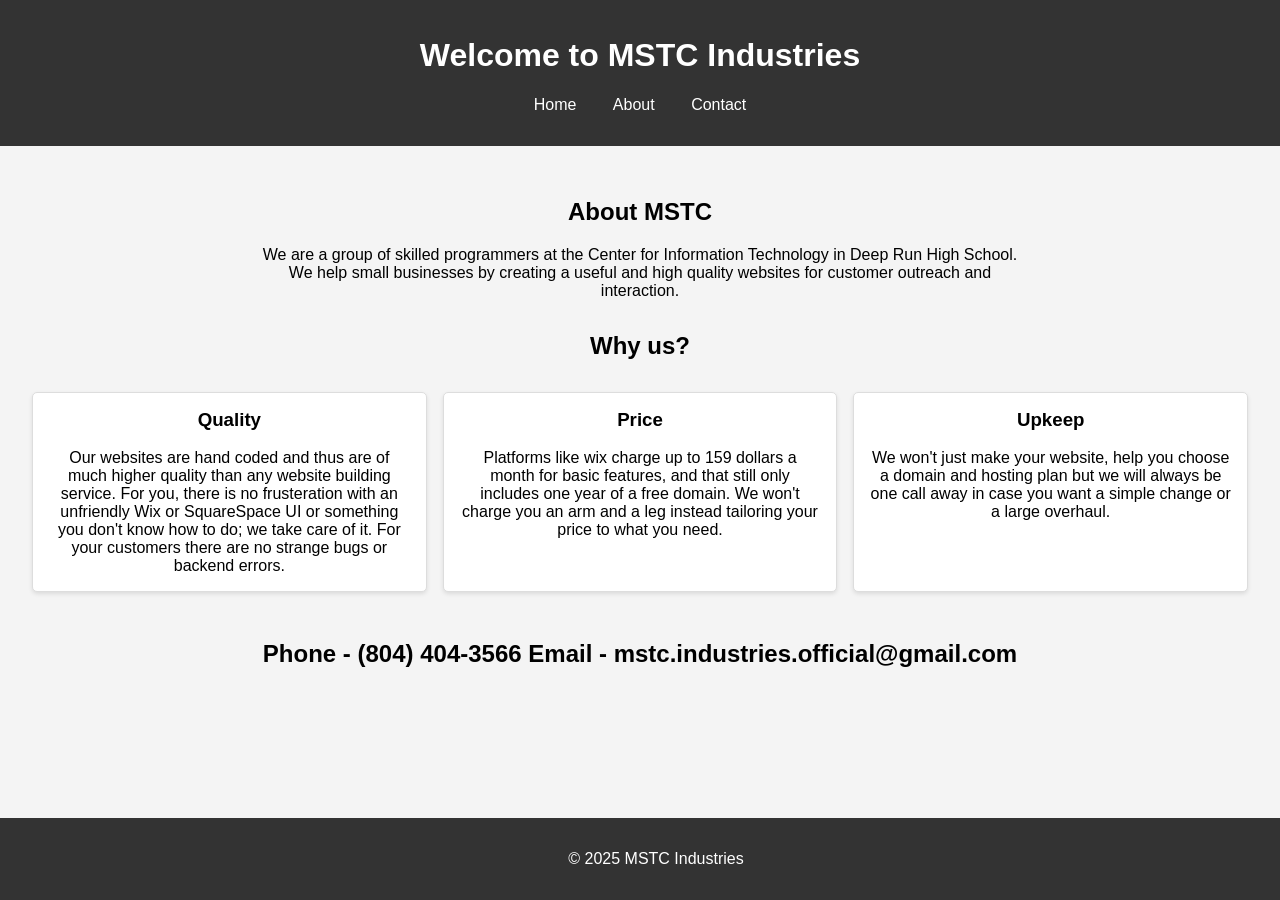
==== index.html @ cb87286d "Add files via upload" ====
<!DOCTYPE html>
<html lang="en">
<head>
    <meta charset="UTF-8">
    <meta name="viewport" content="width=device-width, initial-scale=1.0">
    <title>My Website</title>
    <link rel="stylesheet" href="MSTC.css">
</head>
<body>
    <header>
        <h1>Welcome to MSTC Industries</h1>
        <nav>
            <ul>
                <li id="home"><a href="home">Home</a></li>
                <li><a href="greetings">About</a></li>
                <li><a href="contact">Contact</a></li>
            </ul>
        </nav>
    </header>
    <main>
        <section id="greetings">
            <h2>About MSTC</h2>
            <p>We are a group of skilled programmers at the Center for Information Technology in Deep Run High School.  We help small businesses by creating a useful and high quality websites for customer outreach and interaction.</p>
        </section>
        <section id="whyus">
            <h2>Why us?</h2>
        </section>
        <section class="card-container">
            <div class="card">
                <h3>Quality</h3>
                <p class="cardstuff">Our websites are hand coded and thus are of much higher quality than any website building service.  For you, there is no frusteration with an unfriendly Wix or SquareSpace UI or something you don't know how to do; we take care of it.  For your customers there are no strange bugs or backend errors.</p>
            </div>
            <div class="card">
                <h3>Price</h3>
                <p class="cardstuff">Platforms like wix charge up to 159 dollars a month for basic features, and that still only includes one year of a free domain.  We won't charge you an arm and a leg instead tailoring your price to what you need.</p>
            </div>
            <div class="card">
                <h3>Upkeep</h3>
                <p class="cardstuff">We won't just make your website, help you choose a domain and hosting plan but we will always be one call away in case you want a simple change or a large overhaul.</p>
            </div>
        </section>
        <section id="contact">
            <h1>Phone - (804) 404-3566         Email - mstc.industries.official@gmail.com</h1>
        </section>
    </main>
    <footer>
        <p>&copy; 2025 MSTC Industries</p>
    </footer>
    <script src="MSTC.js"></script>
</body>
</html>
---- MSTC.css ----
body {
    font-family: Arial, sans-serif;
    margin: 0;
    padding: 0;
    background-color: #f4f4f4;
}

header {
    background-color: #333;
    color: #fff;
    padding: 1rem;
    text-align: center;
}

header nav ul {
    list-style: none;
    padding: 0;
}

header nav ul li {
    display: inline;
    margin: 0 1rem;
}

header nav ul li a {
    color: #fff;
    text-decoration: none;
}

main {
    padding: 2rem;
}

footer {
    background-color: #333;
    color: #fff;
    text-align: center;
    padding: 1rem;
    position: fixed;
    bottom: 0;
    width: 100%;
}

.card-container {
    display: flex;
    gap: 1rem;
    margin-top: 2rem;
}

.card {
    background-color: #fff;
    padding: 1rem;
    border: 1px solid #ddd;
    border-radius: 5px;
    box-shadow: 0 2px 4px rgba(0, 0, 0, 0.1);
    flex: 1;
    transition: transform 0.2s; /* Add transition for smooth effect */
}

.card:hover {
    transform: scale(1.05); /* Slightly increase size on hover */
}

.card h3 {
    margin-top: 0;
}

.card p {
    margin-bottom: 0;
}
#greetings{
    text-align: center;
    padding-left: 14rem;
    padding-right: 14rem;
    
}
#whyus{
    margin-top: 2rem;
    text-align: center;
    
}
.cardstuff{
    text-align: center;
}
h3{
    text-align: center;
}
#contact{
    text-align: center;
    margin-top: 3rem;
}
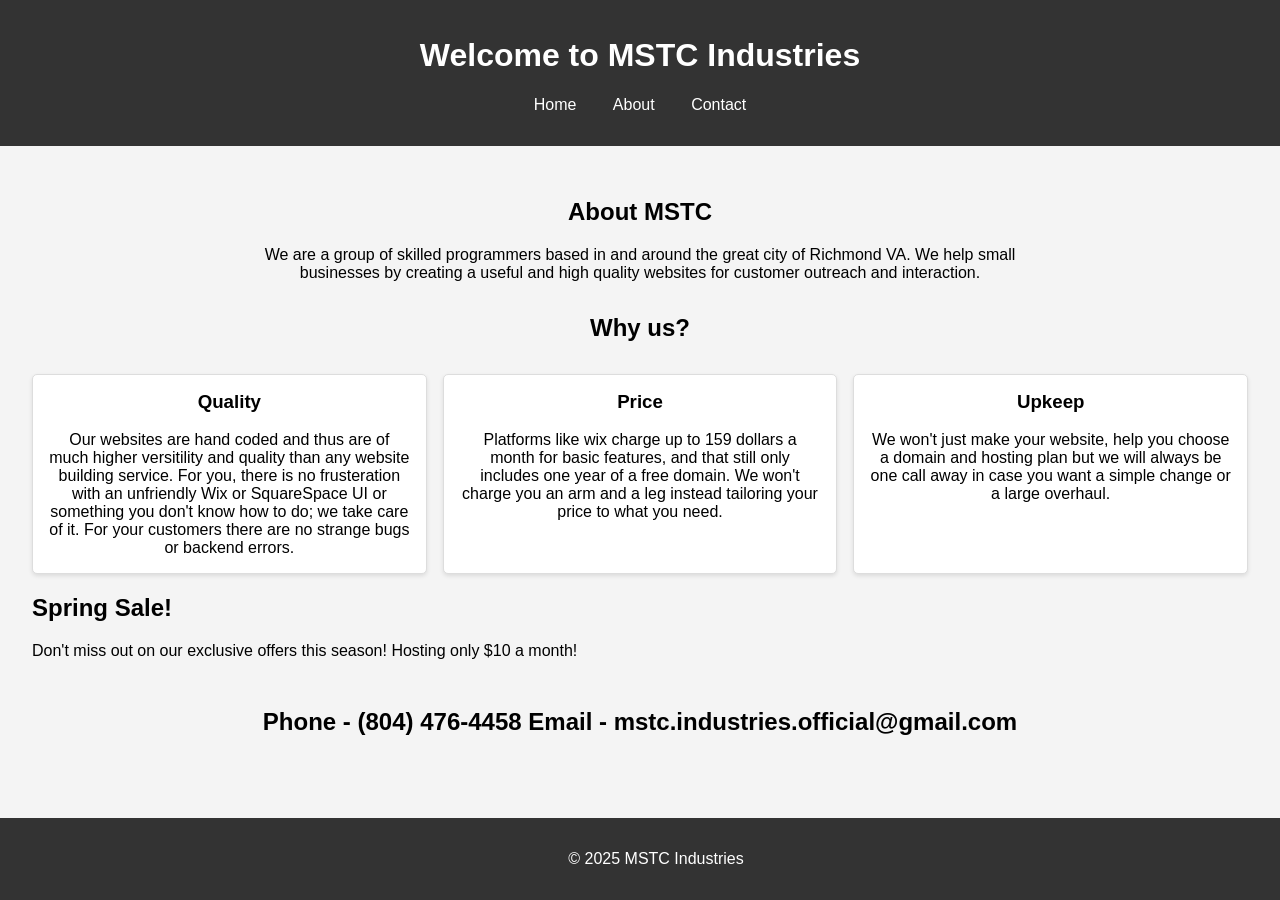
==== commit 8c3163fa: "Update index.html" ====
--- a/index.html
+++ b/index.html
@@ -11,24 +11,28 @@
         <h1>Welcome to MSTC Industries</h1>
         <nav>
             <ul>
-                <li id="home"><a href="home">Home</a></li>
-                <li><a href="greetings">About</a></li>
-                <li><a href="contact">Contact</a></li>
+                <li id="home"><a href="#home">Home</a></li>
+                <li><a href="#greetings">About</a></li>
+                <li><a href="#contact">Contact</a></li>
             </ul>
         </nav>
     </header>
     <main>
         <section id="greetings">
+            <div class="see-through-card">
             <h2>About MSTC</h2>
-            <p>We are a group of skilled programmers at the Center for Information Technology in Deep Run High School.  We help small businesses by creating a useful and high quality websites for customer outreach and interaction.</p>
+            <p>We are a group of skilled programmers based in and around the great city of Richmond VA.  We help small businesses by creating a useful and high quality websites for customer outreach and interaction.</p>
+            </div>
         </section>
         <section id="whyus">
             <h2>Why us?</h2>
         </section>
+        
+        
         <section class="card-container">
             <div class="card">
                 <h3>Quality</h3>
-                <p class="cardstuff">Our websites are hand coded and thus are of much higher quality than any website building service.  For you, there is no frusteration with an unfriendly Wix or SquareSpace UI or something you don't know how to do; we take care of it.  For your customers there are no strange bugs or backend errors.</p>
+                <p class="cardstuff">Our websites are hand coded and thus are of much higher versitility and quality than any website building service.  For you, there is no frusteration with an unfriendly Wix or SquareSpace UI or something you don't know how to do; we take care of it.  For your customers there are no strange bugs or backend errors.</p>
             </div>
             <div class="card">
                 <h3>Price</h3>
@@ -39,8 +43,19 @@
                 <p class="cardstuff">We won't just make your website, help you choose a domain and hosting plan but we will always be one call away in case you want a simple change or a large overhaul.</p>
             </div>
         </section>
+        <section id="spring-sale">
+            <div class="see-through-card">
+            <div class="big-card">
+                <h2>Spring Sale!</h2>
+                <p>Don't miss out on our exclusive offers this season! Hosting only $10 a month!</p>
+                
+            </div>
+        </div>
+        </section>
         <section id="contact">
-            <h1>Phone - (804) 404-3566         Email - mstc.industries.official@gmail.com</h1>
+            <div class="see-through-card">
+            <h1>Phone - (804) 476-4458         Email - mstc.industries.official@gmail.com</h1>
+            </div>
         </section>
     </main>
     <footer>
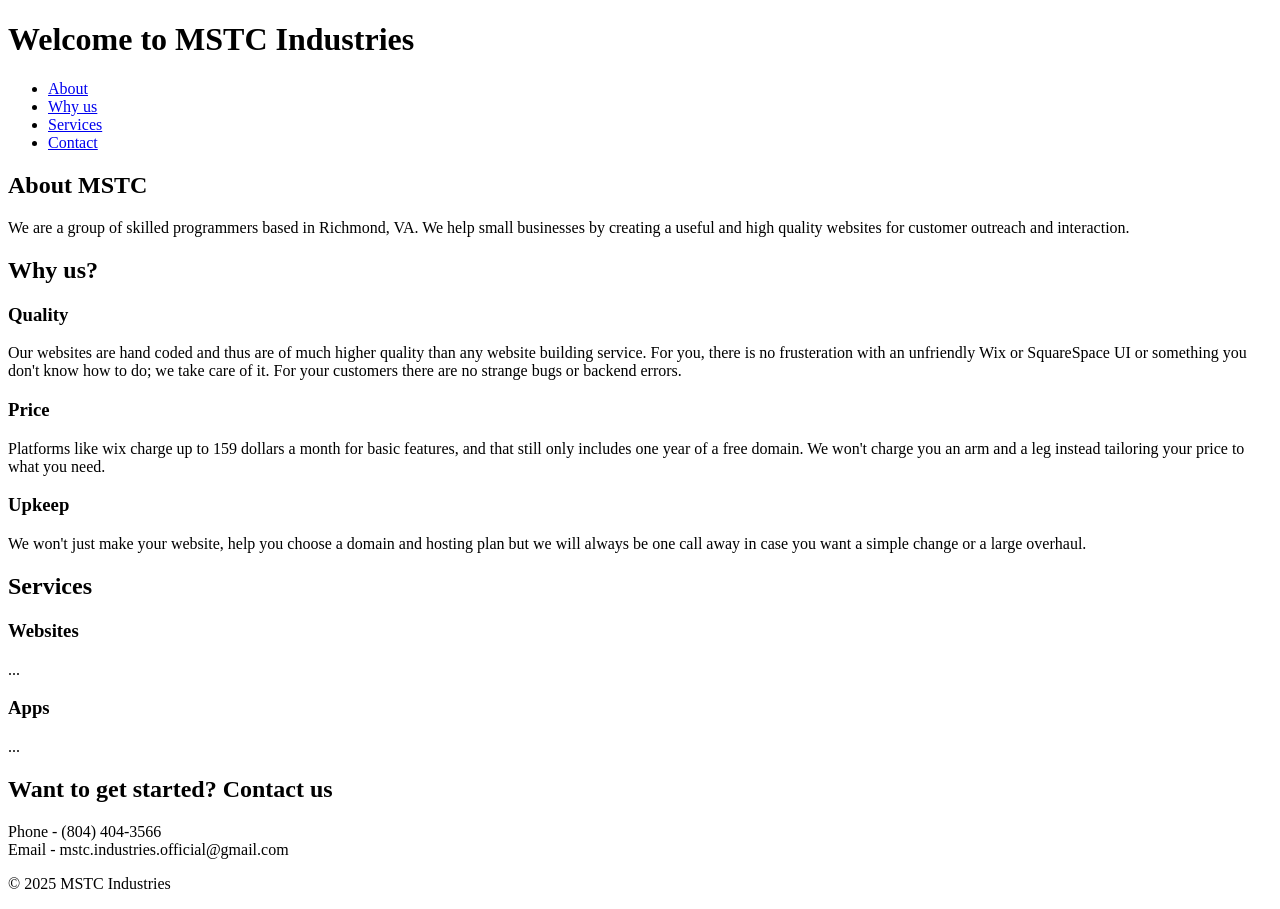
==== commit a1401977: "added stuff" ====
--- a/index.html
+++ b/index.html
@@ -4,35 +4,32 @@
     <meta charset="UTF-8">
     <meta name="viewport" content="width=device-width, initial-scale=1.0">
     <title>My Website</title>
-    <link rel="stylesheet" href="MSTC.css">
+    <link rel="stylesheet" href="index.css">
 </head>
 <body>
     <header>
         <h1>Welcome to MSTC Industries</h1>
-        <nav>
-            <ul>
-                <li id="home"><a href="#home">Home</a></li>
-                <li><a href="#greetings">About</a></li>
-                <li><a href="#contact">Contact</a></li>
-            </ul>
-        </nav>
     </header>
+    <nav>
+        <ul>
+            <li><a href="#greetings">About</a></li>
+            <li><a href="#whyus">Why us</a></li>
+            <li><a href="#services">Services</a></li>
+            <li><a href="#contact">Contact</a></li>
+        </ul>
+    </nav>
     <main>
         <section id="greetings">
-            <div class="see-through-card">
             <h2>About MSTC</h2>
-            <p>We are a group of skilled programmers based in and around the great city of Richmond VA.  We help small businesses by creating a useful and high quality websites for customer outreach and interaction.</p>
-            </div>
+            <p>We are a group of skilled programmers based in Richmond, VA.  We help small businesses by creating a useful and high quality websites for customer outreach and interaction.</p>
         </section>
         <section id="whyus">
             <h2>Why us?</h2>
         </section>
-        
-        
         <section class="card-container">
             <div class="card">
                 <h3>Quality</h3>
-                <p class="cardstuff">Our websites are hand coded and thus are of much higher versitility and quality than any website building service.  For you, there is no frusteration with an unfriendly Wix or SquareSpace UI or something you don't know how to do; we take care of it.  For your customers there are no strange bugs or backend errors.</p>
+                <p class="cardstuff">Our websites are hand coded and thus are of much higher quality than any website building service.  For you, there is no frusteration with an unfriendly Wix or SquareSpace UI or something you don't know how to do; we take care of it.  For your customers there are no strange bugs or backend errors.</p>
             </div>
             <div class="card">
                 <h3>Price</h3>
@@ -43,24 +40,27 @@
                 <p class="cardstuff">We won't just make your website, help you choose a domain and hosting plan but we will always be one call away in case you want a simple change or a large overhaul.</p>
             </div>
         </section>
-        <section id="spring-sale">
-            <div class="see-through-card">
-            <div class="big-card">
-                <h2>Spring Sale!</h2>
-                <p>Don't miss out on our exclusive offers this season! Hosting only $10 a month!</p>
-                
+        <section id="services">
+            <h2>Services</h2>
+        </section>
+        <section class="card-container">
+            <div class="card">
+                <h3>Websites</h3>
+                <p class="cardstuff">...</p>
             </div>
-        </div>
+            <div class="card">
+                <h3>Apps</h3>
+                <p class="cardstuff">...</p>
+            </div>
         </section>
         <section id="contact">
-            <div class="see-through-card">
-            <h1>Phone - (804) 476-4458         Email - mstc.industries.official@gmail.com</h1>
-            </div>
+            <h1>Want to get started? Contact us</h1>
+            <p>Phone - (804) 404-3566<br>Email - mstc.industries.official@gmail.com</p>
         </section>
     </main>
     <footer>
         <p>&copy; 2025 MSTC Industries</p>
     </footer>
-    <script src="MSTC.js"></script>
+    <script src="index.js"></script>
 </body>
 </html>
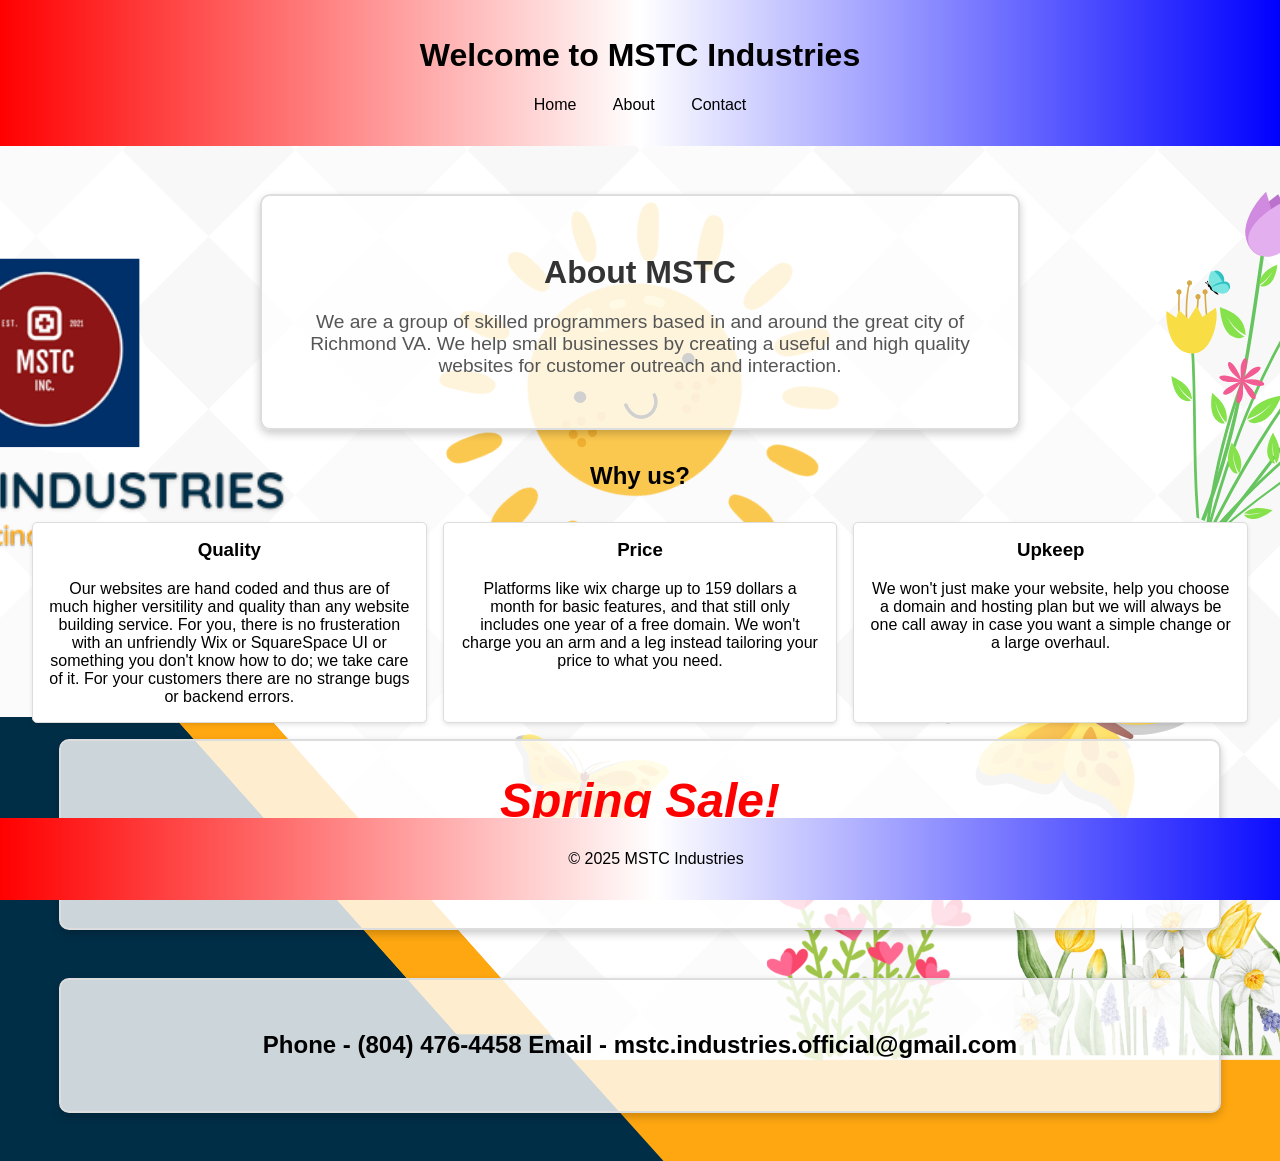
==== commit 0a6c96c0: "Update index.html" ====
--- a/index.html
+++ b/index.html
@@ -9,27 +9,30 @@
 <body>
     <header>
         <h1>Welcome to MSTC Industries</h1>
+        <nav>
+            <ul>
+                <li id="home"><a href="#home">Home</a></li>
+                <li><a href="#greetings">About</a></li>
+                <li><a href="#contact">Contact</a></li>
+            </ul>
+        </nav>
     </header>
-    <nav>
-        <ul>
-            <li><a href="#greetings">About</a></li>
-            <li><a href="#whyus">Why us</a></li>
-            <li><a href="#services">Services</a></li>
-            <li><a href="#contact">Contact</a></li>
-        </ul>
-    </nav>
     <main>
         <section id="greetings">
+            <div class="see-through-card">
             <h2>About MSTC</h2>
-            <p>We are a group of skilled programmers based in Richmond, VA.  We help small businesses by creating a useful and high quality websites for customer outreach and interaction.</p>
+            <p>We are a group of skilled programmers based in and around the great city of Richmond VA.  We help small businesses by creating a useful and high quality websites for customer outreach and interaction.</p>
+            </div>
         </section>
         <section id="whyus">
             <h2>Why us?</h2>
         </section>
+        
+        
         <section class="card-container">
             <div class="card">
                 <h3>Quality</h3>
-                <p class="cardstuff">Our websites are hand coded and thus are of much higher quality than any website building service.  For you, there is no frusteration with an unfriendly Wix or SquareSpace UI or something you don't know how to do; we take care of it.  For your customers there are no strange bugs or backend errors.</p>
+                <p class="cardstuff">Our websites are hand coded and thus are of much higher versitility and quality than any website building service.  For you, there is no frusteration with an unfriendly Wix or SquareSpace UI or something you don't know how to do; we take care of it.  For your customers there are no strange bugs or backend errors.</p>
             </div>
             <div class="card">
                 <h3>Price</h3>
@@ -40,27 +43,24 @@
                 <p class="cardstuff">We won't just make your website, help you choose a domain and hosting plan but we will always be one call away in case you want a simple change or a large overhaul.</p>
             </div>
         </section>
-        <section id="services">
-            <h2>Services</h2>
-        </section>
-        <section class="card-container">
-            <div class="card">
-                <h3>Websites</h3>
-                <p class="cardstuff">...</p>
+        <section id="spring-sale">
+            <div class="see-through-card">
+            <div class="big-card">
+                <h2>Spring Sale!</h2>
+                <p>Don't miss out on our exclusive offers this season! Hosting only $10 a month!</p>
+                
             </div>
-            <div class="card">
-                <h3>Apps</h3>
-                <p class="cardstuff">...</p>
-            </div>
+        </div>
         </section>
         <section id="contact">
-            <h1>Want to get started? Contact us</h1>
-            <p>Phone - (804) 404-3566<br>Email - mstc.industries.official@gmail.com</p>
+            <div class="see-through-card">
+            <h1>Phone - (804) 476-4458         Email - mstc.industries.official@gmail.com</h1>
+            </div>
         </section>
     </main>
     <footer>
         <p>&copy; 2025 MSTC Industries</p>
     </footer>
-    <script src="index.js"></script>
+    <script src="MSTC.js"></script>
 </body>
 </html>
--- a/index.css
+++ b/index.css
@@ -0,0 +1,212 @@
+body {
+    font-family: Arial, sans-serif;
+    margin: 0;
+    padding: 0;
+    background-color: #f4f4f4;
+}
+
+header {
+    background-color: #333;
+    color: #080808;
+    padding: 1rem;
+    text-align: center;
+}
+
+header nav ul {
+    list-style: none;
+    padding: 0;
+}
+
+header nav ul li {
+    display: inline;
+    margin: 0 1rem;
+}
+
+header nav ul li a {
+    color: #000000;
+    text-decoration: none;
+}
+
+main {
+    padding: 2rem;
+}
+
+footer {
+    background-color: #333;
+    color: #fff;
+    text-align: center;
+    padding: 1rem;
+    position: fixed;
+    bottom: 0;
+    width: 100%;
+}
+
+.card-container {
+    display: flex;
+    gap: 1rem;
+    margin-top: 2rem;
+}
+
+.card {
+    background-color: #fff;
+    padding: 1rem;
+    border: 1px solid #ddd;
+    border-radius: 5px;
+    box-shadow: 0 2px 4px rgba(0, 0, 0, 0.1);
+    flex: 1;
+    transition: transform 0.2s; /* Add transition for smooth effect */
+}
+
+.card:hover {
+    transform: scale(1.05); /* Slightly increase size on hover */
+}
+
+.card h3 {
+    margin-top: 0;
+}
+
+.card p {
+    margin-bottom: 0;
+}
+#greetings{
+    text-align: center;
+    padding-left: 14rem;
+    padding-right: 14rem;
+    
+}
+#whyus{
+    margin-top: 2rem;
+    text-align: center;
+    
+}
+.cardstuff{
+    text-align: center;
+}
+h3{
+    text-align: center;
+}
+#contact{
+    text-align: center;
+    margin-top: 3rem;
+}
+header, footer {
+    background: linear-gradient(to right, red, white, blue);
+    color: black; /* Sets the text color to black */
+    padding: 1rem;
+    text-align: center;
+}
+
+main {
+    background-image: url('Background.svg');
+    background-size: cover; /* Ensures the image covers the entire background */
+    background-position: center; /* Centers the image */
+    background-repeat: no-repeat; /* Prevents the image from repeating */
+    padding: 2rem;
+}
+
+
+.see-through-card {
+    background-color: rgba(255, 255, 255, 0.8); /* Makes the card slightly see-through */
+    padding: 2rem;
+    border: 2px solid #ddd;
+    border-radius: 10px;
+    box-shadow: 0 4px 8px rgba(0, 0, 0, 0.2);
+    text-align: center;
+    max-width: 90%;
+    margin: 1rem auto; /* Centers the card */
+    transition: transform 0.3s ease;
+}
+
+.see-through-card:hover {
+    transform: scale(1.05); /* Adds hover effect */
+}
+
+.see-through-card h2 {
+    font-size: 2rem;
+    color: #333;
+    margin-bottom: 1rem;
+}
+
+.see-through-card p {
+    font-size: 1.2rem;
+    color: #555;
+}
+.big-card h2 {
+    margin: 0;
+    font-size: 3rem; /* Larger text size */
+    color: red; /* Text color red */
+    font-style: italic; /* Slanted text */
+}
+
+.big-card p {
+    margin-top: 1rem;
+    font-size: 1.5rem; /* Slightly larger paragraph text */
+    color: red; /* Text color red */
+    font-style: italic; /* Slanted text */
+}
+/* General Styles for Small Devices */
+@media (max-width: 768px) {
+    header, footer {
+        padding: 0.5rem; /* Reduce padding for header and footer */
+    }
+
+    header h1 {
+        font-size: 1.5rem; /* Smaller header title */
+    }
+
+    header nav ul li {
+        margin: 0 0.5rem; /* Reduce spacing in navigation menu */
+    }
+
+    .card-container {
+        flex-direction: column; /* Stack cards vertically on smaller screens */
+        gap: 1rem;
+    }
+
+    .card, .big-card, .see-through-card {
+        max-width: 100%; /* Cards take full width of the screen */
+        padding: 1rem; /* Adjust padding for readability */
+    }
+
+    .big-card h2, .see-through-card h2 {
+        font-size: 2rem; /* Resize card titles */
+    }
+
+    .big-card p, .see-through-card p {
+        font-size: 1.1rem; /* Resize card text */
+    }
+
+    #spring-sale {
+        height: auto; /* Allow flexibility in section height */
+        padding: 1rem; /* Add padding for smaller screens */
+    }
+
+    main {
+        padding: 1rem; /* Reduce general padding for main content */
+    }
+}
+
+/* Even Smaller Devices (e.g., Phones) */
+@media (max-width: 480px) {
+    header h1 {
+        font-size: 1.2rem; /* Further reduce header title size */
+    }
+
+    header nav ul li {
+        display: block; /* Stack navigation items vertically */
+        margin: 0.5rem 0; /* Add spacing between links */
+    }
+
+    .big-card h2, .see-through-card h2 {
+        font-size: 1.5rem; /* Adjust titles for smaller devices */
+    }
+
+    .big-card p, .see-through-card p {
+        font-size: 1rem; /* Adjust text for readability */
+    }
+
+    footer {
+        font-size: 0.9rem; /* Resize footer text */
+    }
+}
+
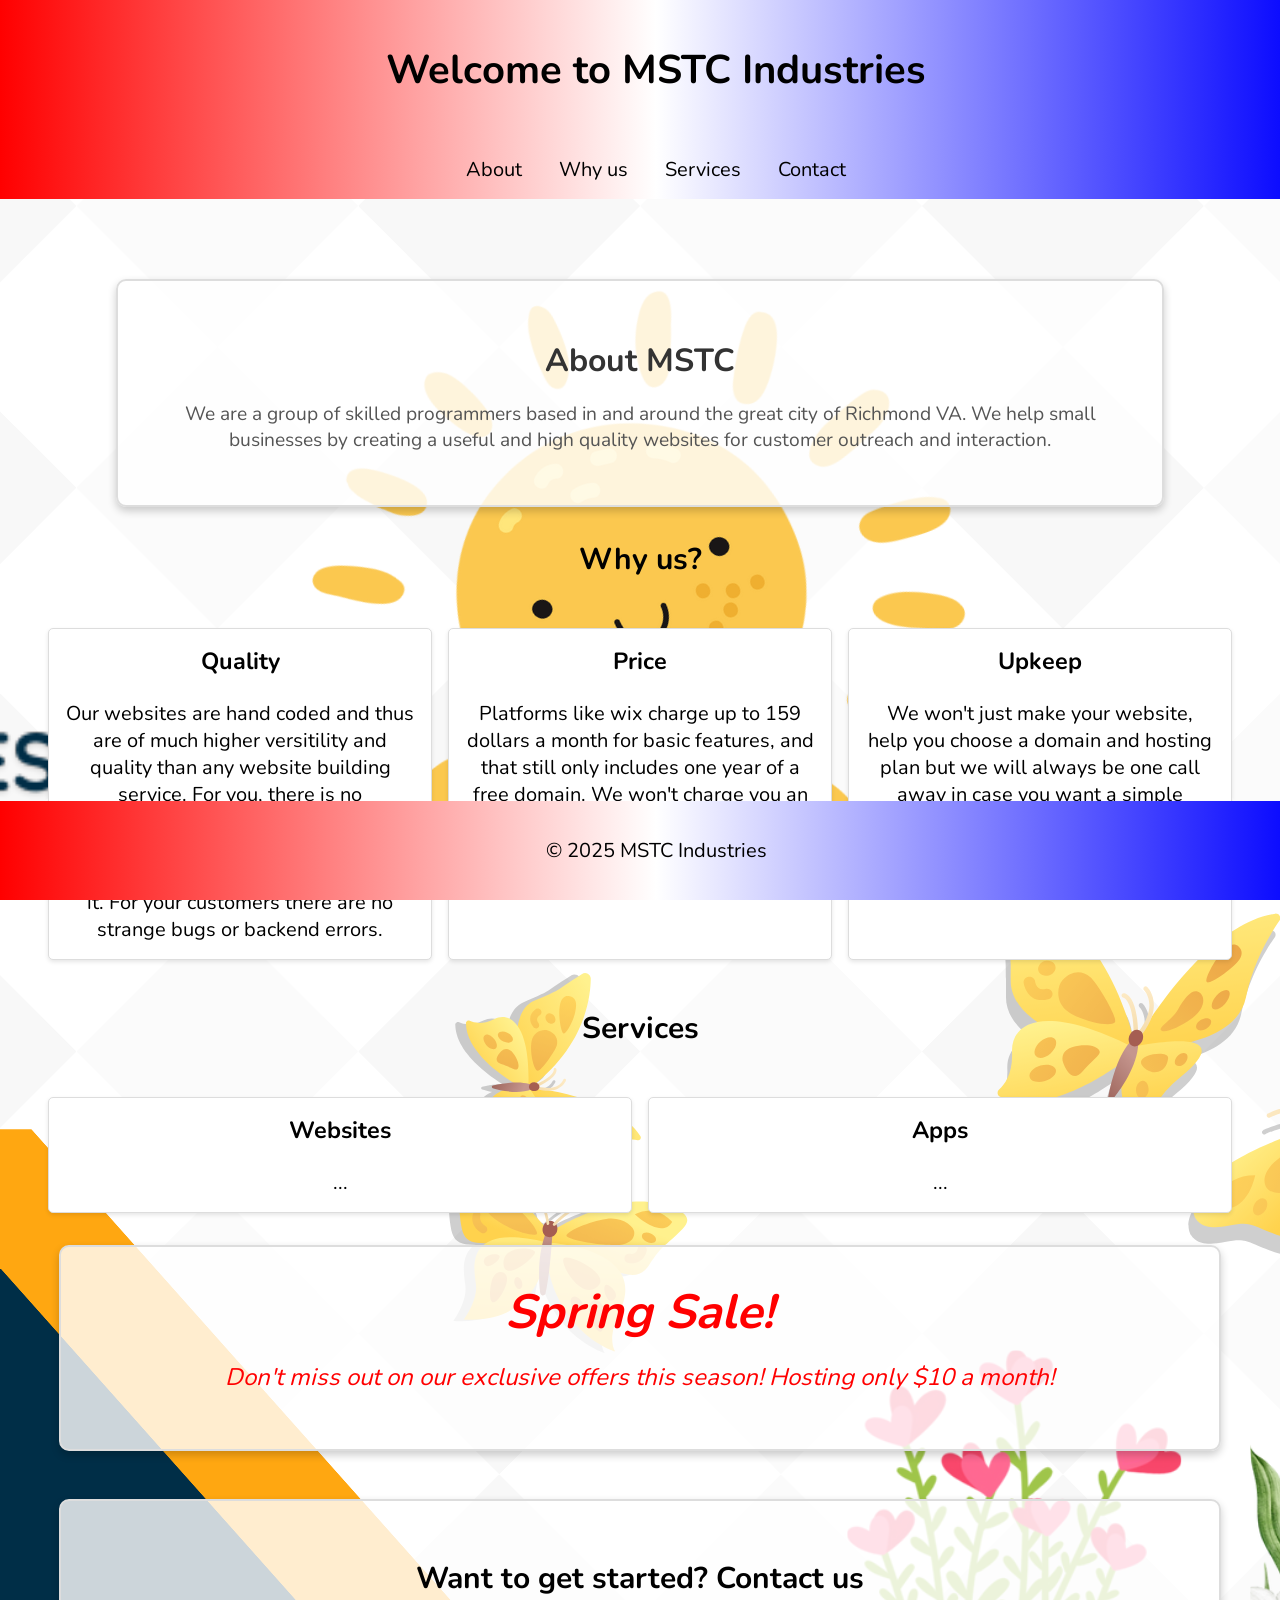
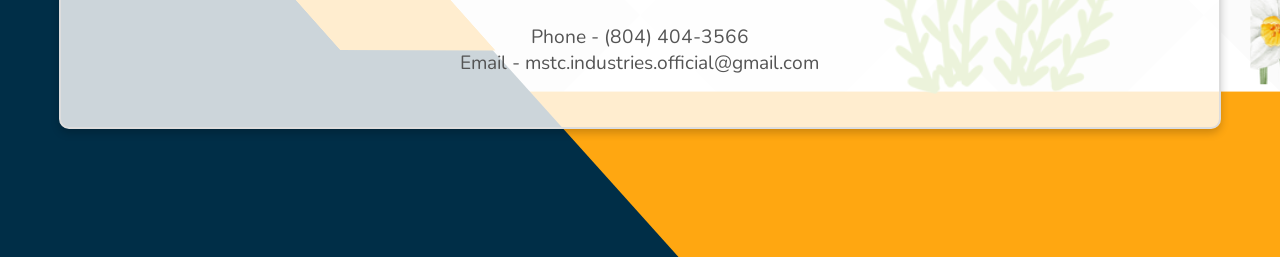
==== commit e61a77c3: "fixed saaaandwich" ====
--- a/index.html
+++ b/index.html
@@ -3,20 +3,21 @@
 <head>
     <meta charset="UTF-8">
     <meta name="viewport" content="width=device-width, initial-scale=1.0">
-    <title>My Website</title>
+    <title>MSTC Industries</title>
     <link rel="stylesheet" href="index.css">
 </head>
 <body>
     <header>
         <h1>Welcome to MSTC Industries</h1>
+    </header>
         <nav>
             <ul>
-                <li id="home"><a href="#home">Home</a></li>
                 <li><a href="#greetings">About</a></li>
+                <li><a href="#whyus">Why us</a></li>
+                <li><a href="#services">Services</a></li>
                 <li><a href="#contact">Contact</a></li>
             </ul>
         </nav>
-    </header>
     <main>
         <section id="greetings">
             <div class="see-through-card">
@@ -24,11 +25,10 @@
             <p>We are a group of skilled programmers based in and around the great city of Richmond VA.  We help small businesses by creating a useful and high quality websites for customer outreach and interaction.</p>
             </div>
         </section>
+
         <section id="whyus">
             <h2>Why us?</h2>
         </section>
-        
-        
         <section class="card-container">
             <div class="card">
                 <h3>Quality</h3>
@@ -43,6 +43,21 @@
                 <p class="cardstuff">We won't just make your website, help you choose a domain and hosting plan but we will always be one call away in case you want a simple change or a large overhaul.</p>
             </div>
         </section>
+
+        <section id="services">
+            <h2>Services</h2>
+        </section>
+        <section class="card-container">
+            <div class="card">
+                <h3>Websites</h3>
+                <p class="cardstuff">...</p>
+            </div>
+            <div class="card">
+                <h3>Apps</h3>
+                <p class="cardstuff">...</p>
+            </div>
+        </section>
+
         <section id="spring-sale">
             <div class="see-through-card">
             <div class="big-card">
@@ -52,15 +67,17 @@
             </div>
         </div>
         </section>
+
         <section id="contact">
             <div class="see-through-card">
-            <h1>Phone - (804) 476-4458         Email - mstc.industries.official@gmail.com</h1>
+            <h1>Want to get started? Contact us</h1>
+            <p>Phone - (804) 404-3566<br>Email - mstc.industries.official@gmail.com</p>
             </div>
         </section>
     </main>
     <footer>
         <p>&copy; 2025 MSTC Industries</p>
     </footer>
-    <script src="MSTC.js"></script>
+    <script src="index.js"></script>
 </body>
 </html>
--- a/index.css
+++ b/index.css
@@ -1,5 +1,15 @@
+html {
+    scroll-behavior: smooth;
+}
+
+@font-face {
+    font-family: nunito;
+    src: url(Nunito-VariableFont_wght.ttf);
+}
+
 body {
-    font-family: Arial, sans-serif;
+    font-family: nunito;
+    font-size: 20px;
     margin: 0;
     padding: 0;
     background-color: #f4f4f4;
@@ -7,22 +17,35 @@
 
 header {
     background-color: #333;
-    color: #080808;
-    padding: 1rem;
-    text-align: center;
-}
-
-header nav ul {
+    color: #fff;
+    padding-top: 1rem;
+    padding-bottom: 0.5rem;
+    text-align: center;
+    width: 100%;
+}
+
+nav {
+    width: 100%;
+    z-index: 1000;
+    text-align: center;
+    position: sticky;
+    top: 0rem;
+    padding-top: 0.5rem;
+    padding-bottom: 0.5rem;
+}
+
+nav ul {
     list-style: none;
     padding: 0;
-}
-
-header nav ul li {
+    margin: 0;
+}
+
+nav ul li {
     display: inline;
     margin: 0 1rem;
 }
 
-header nav ul li a {
+nav ul li a {
     color: #000000;
     text-decoration: none;
 }
@@ -45,6 +68,7 @@
     display: flex;
     gap: 1rem;
     margin-top: 2rem;
+    padding: 1rem;
 }
 
 .card {
@@ -70,15 +94,21 @@
 }
 #greetings{
     text-align: center;
-    padding-left: 14rem;
-    padding-right: 14rem;
-    
+    padding-top: 2rem;
+    padding-left: 4rem;
+    padding-right: 4rem;
 }
 #whyus{
     margin-top: 2rem;
     text-align: center;
     
 }
+
+#services {
+    margin-top: 2rem;
+    text-align: center;
+}
+
 .cardstuff{
     text-align: center;
 }
@@ -88,8 +118,9 @@
 #contact{
     text-align: center;
     margin-top: 3rem;
-}
-header, footer {
+    padding-bottom: 5rem;
+}
+header, footer, nav {
     background: linear-gradient(to right, red, white, blue);
     color: black; /* Sets the text color to black */
     padding: 1rem;
